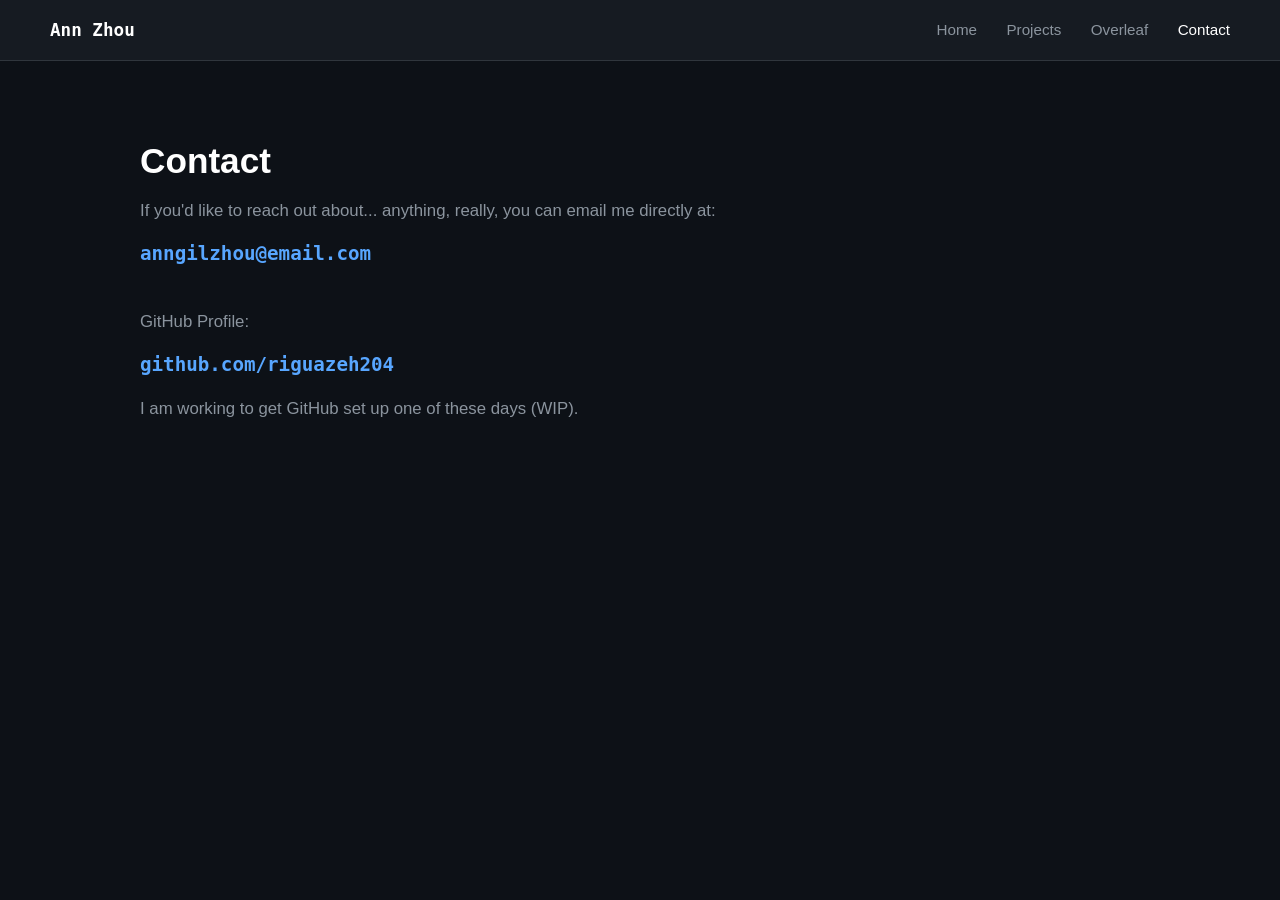
==== contact.html @ 0e5881b4 "Add files via upload" ====
<!DOCTYPE html>
<html lang="en">
<head>
    <meta charset="UTF-8">
    <meta name="viewport" content="width=device-width, initial-scale=1.0">
    <title>Ann Zhou — Contact</title>
    <link rel="stylesheet" href="style.css">
</head>
<body>

   <nav class="navbar">
    <span class="logo">Ann Zhou</span>
    <div class="nav-links">
        <a href="index.html">Home</a>
        <a href="projects.html">Projects</a>
        <a href="overleaf.html">Overleaf</a>
        <a href="contact.html" class="active">Contact</a>
    </div>
</nav>

    <!-- CONTACT CONTAINER -->
    <main class="container">
        <div class="contact-box">
            <h1>Contact</h1>
            <p>If you'd like to reach out about... anything, really, you can email me directly at:</p>
            <p class="email-display"><a href="mailto:anngilzhou@email.com">anngilzhou@email.com</a></p>
            
            <div class="github-section" style="margin-top: 40px;">
                <p>GitHub Profile:</p>
                <p class="email-display"><a href="https://github.com/riguazeh204" target="_blank">github.com/riguazeh204</a></p>
                <p class="wip-note">I am working to get GitHub set up one of these days (WIP).</p>
            </div>
        </div>
    </main>

</body>
</html>
---- style.css ----
body {
    background-color: #0d1117;
    color: #c9d1d9;
    font-family: -apple-system, BlinkMacSystemFont, "Segoe UI", Roboto, sans-serif;
    margin: 0;
    padding: 0;
}

/* Navbar */
.navbar {
    display: flex;
    justify-content: space-between;
    align-items: center;
    padding: 20px 50px;
    background: #161b22;
    border-bottom: 1px solid #30363d;
}

.logo {
    font-weight: bold;
    color: #ffffff;
    font-size: 1.1rem;
    font-family: monospace;
}

.nav-links a {
    color: #8b949e;
    text-decoration: none;
    margin-left: 25px;
    font-size: 0.95rem;
    transition: 0.2s;
}

.nav-links a:hover, .nav-links a.active {
    color: #ffffff;
}

/* Layout Container */
.container {
    max-width: 1000px;
    margin: 50px auto;
    padding: 0 20px;
}

/* Home / Intro Hero */
.hero-box {
    max-width: 650px;
    margin-top: 80px;
}

.hero-box h1 {
    font-size: 2.8rem;
    color: #ffffff;
    margin-bottom: 5px;
}

.tagline {
    color: #58a6ff;
    font-size: 1.1rem;
    margin-bottom: 20px;
}

.divider {
    border: none;
    border-top: 1px solid #30363d;
    margin: 20px 0;
}

.bio-text {
    color: #8b949e;
    font-size: 1.05rem;
    line-height: 1.6;
}

.bio-text a {
    color: #58a6ff;
    text-decoration: none;
}

/* Projects Page Layout (Preserved Original) */
.page-title {
    font-size: 2rem;
    color: #ffffff;
    margin-bottom: 40px;
}

.project-card {
    margin-bottom: 60px;
}

.project-card h2 {
    font-size: 1.3rem;
    color: #ffffff;
    margin-bottom: 5px;
}

.project-desc {
    color: #8b949e;
    font-size: 0.9rem;
    margin-bottom: 15px;
}

.split-view {
    display: flex;
    gap: 15px;
    background: #161b22;
    border: 1px solid #30363d;
    border-radius: 8px;
    overflow: hidden;
    height: 320px;
}

.code-box {
    flex: 1;
    background: #090d16;
    padding: 15px;
    overflow-y: scroll;
    font-family: "Courier New", Courier, monospace;
    font-size: 0.75rem;
    color: #79c0ff;
    line-height: 1.4;
    white-space: pre-wrap;
}

.sim-box {
    flex: 1;
    display: flex;
    align-items: center;
    justify-content: center;
    background: #000000;
    padding: 10px;
}

.sim-box img {
    max-width: 100%;
    max-height: 100%;
    object-fit: contain;
}

.placeholder-text {
    color: #58a6ff;
    font-style: italic;
    font-family: monospace;
    font-size: 0.9rem;
    text-align: center;
}

/* ==========================================
   OVERLEAF PAGE LAYOUT (2/3 PDF + 1/3 Blurb)
   ========================================== */
.overleaf-split {
    height: 480px; /* Taller to fit document view comfortably */
    padding: 15px;
}

.pdf-box {
    flex: 2; /* Takes up 2/3 of the split view */
    height: 100%;
    background: #0d1117;
    border-radius: 6px;
    overflow: hidden;
}

.pdf-box iframe {
    border: none;
    width: 100%;
    height: 100%;
}

.info-box {
    flex: 1; /* Takes up 1/3 of the split view */
    height: 100%;
    background: #0d1117;
    border-radius: 6px;
    padding: 20px;
    display: flex;
    flex-direction: column;
    justify-content: space-between;
    box-sizing: border-box;
}

.info-box h4 {
    margin-top: 0;
    color: #ffffff;
    font-size: 1rem;
}

.info-box ul {
    padding-left: 18px;
    color: #8b949e;
    font-size: 0.88rem;
    line-height: 1.5;
}

.github-btn {
    display: inline-block;
    background: #238636;
    color: #ffffff;
    padding: 8px 12px;
    text-align: center;
    text-decoration: none;
    border-radius: 6px;
    font-size: 0.9rem;
    font-weight: 500;
    transition: background 0.2s;
}

.github-btn:hover {
    background: #2ea043;
}

/* Contact Page */
.contact-box {
    max-width: 600px;
    margin-top: 80px;
}

.contact-box h1 {
    font-size: 2.2rem;
    color: #ffffff;
    margin-bottom: 15px;
}

.contact-box p {
    color: #8b949e;
    font-size: 1.05rem;
    line-height: 1.5;
}

.email-display a {
    color: #58a6ff;
    font-size: 1.2rem;
    font-weight: bold;
    text-decoration: none;
    font-family: monospace;
}

/* Last Edited Timestamp */
.last-edited {
    margin-top: 40px;
    color: #484f58;
    font-size: 0.85rem;
    font-family: monospace;
}
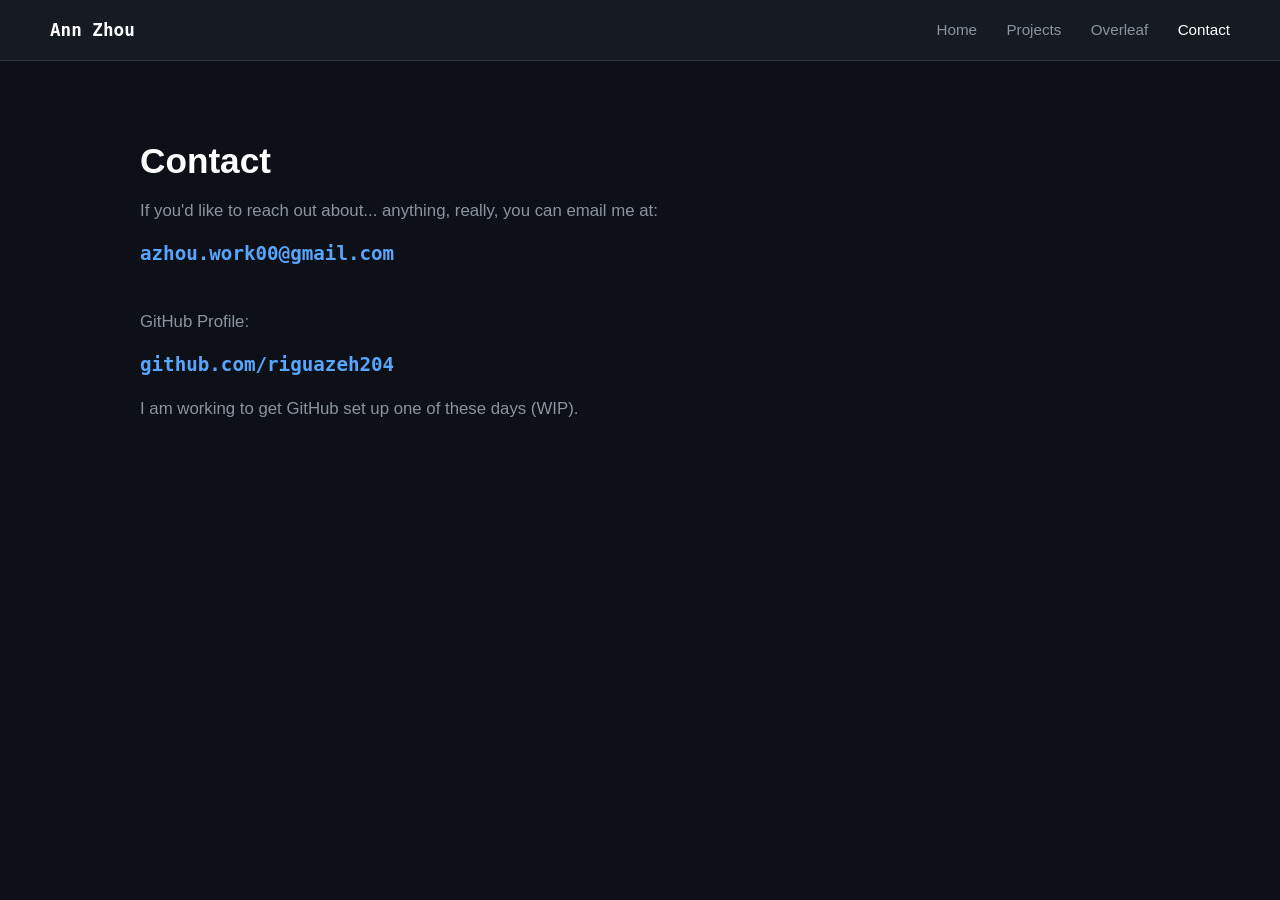
==== commit d534517a: "Changed email address in contact.html" ====
--- a/contact.html
+++ b/contact.html
@@ -22,8 +22,8 @@
     <main class="container">
         <div class="contact-box">
             <h1>Contact</h1>
-            <p>If you'd like to reach out about... anything, really, you can email me directly at:</p>
-            <p class="email-display"><a href="mailto:anngilzhou@email.com">anngilzhou@email.com</a></p>
+            <p>If you'd like to reach out about... anything, really, you can email me at:</p>
+            <p class="email-display"><a href="mailto:anngilzhou@email.com">azhou.work00@gmail.com</a></p>
             
             <div class="github-section" style="margin-top: 40px;">
                 <p>GitHub Profile:</p>
@@ -34,4 +34,4 @@
     </main>
 
 </body>
-</html>+</html>
